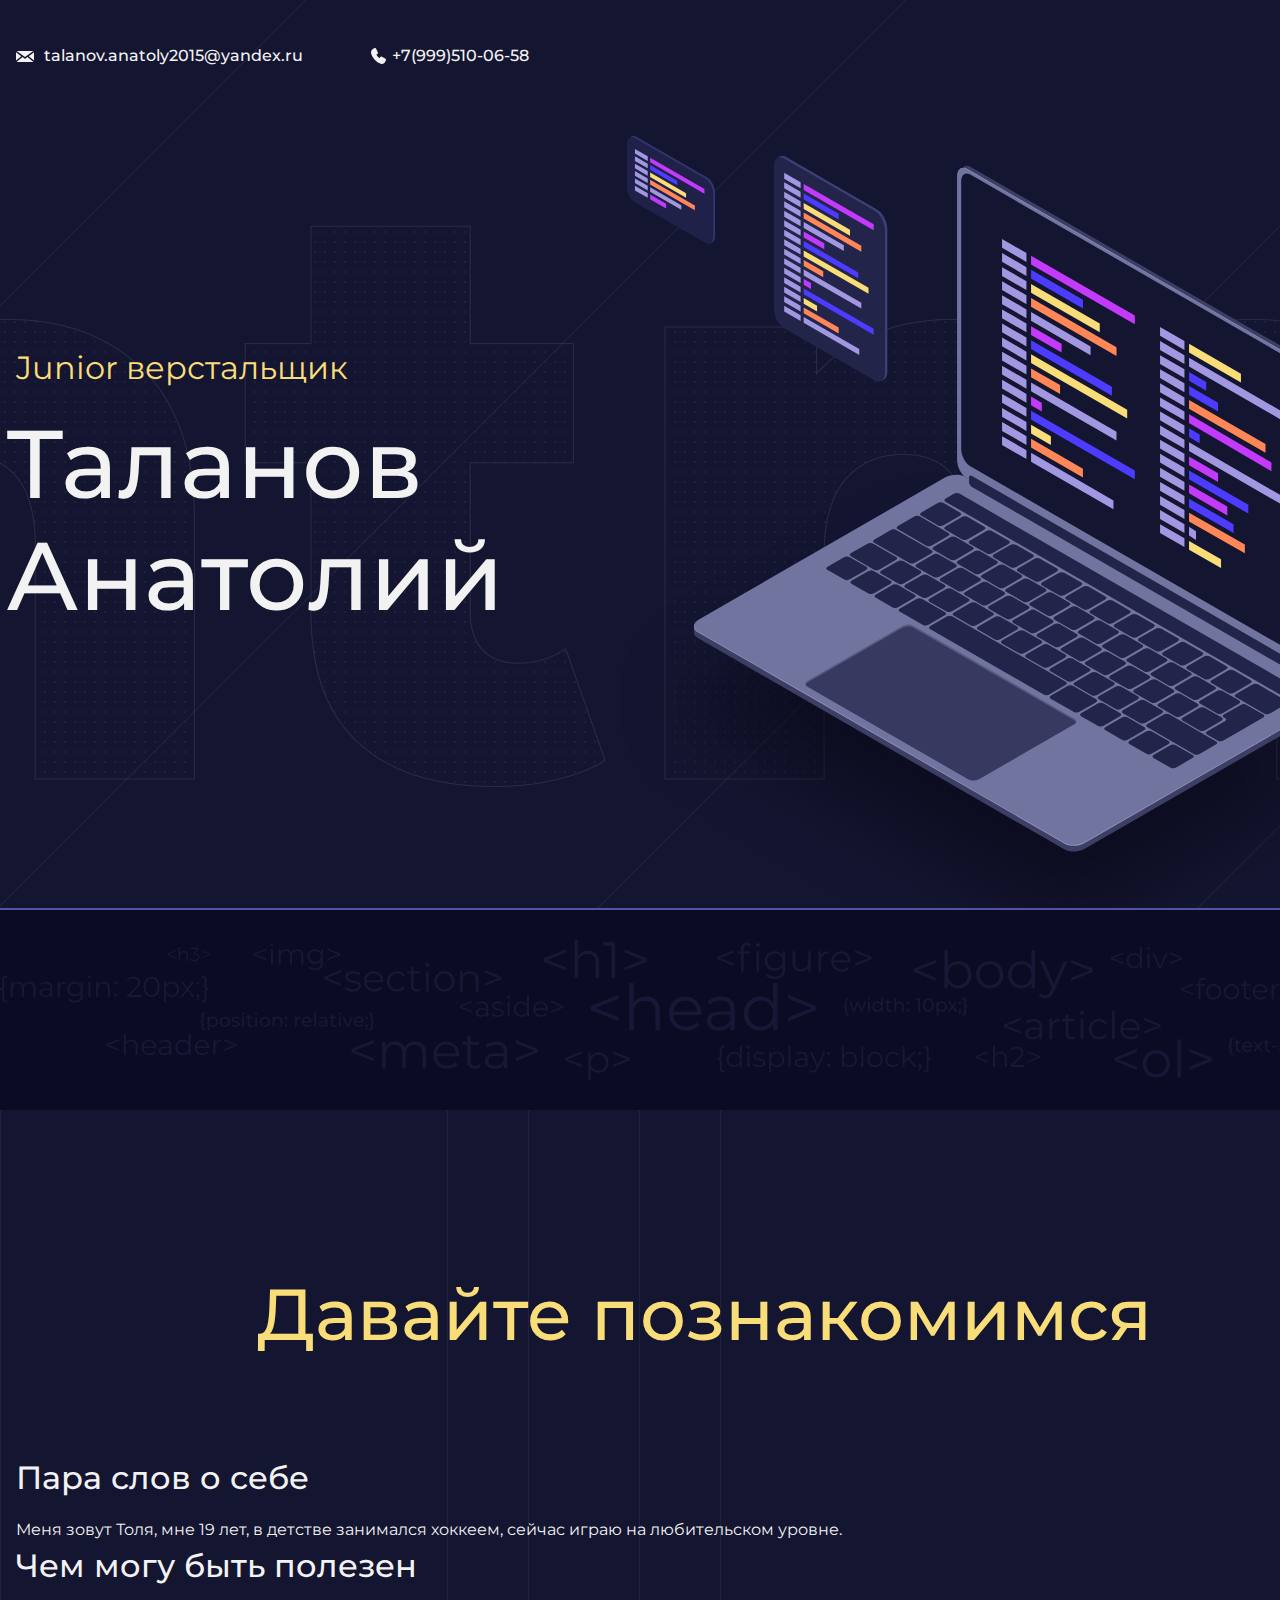
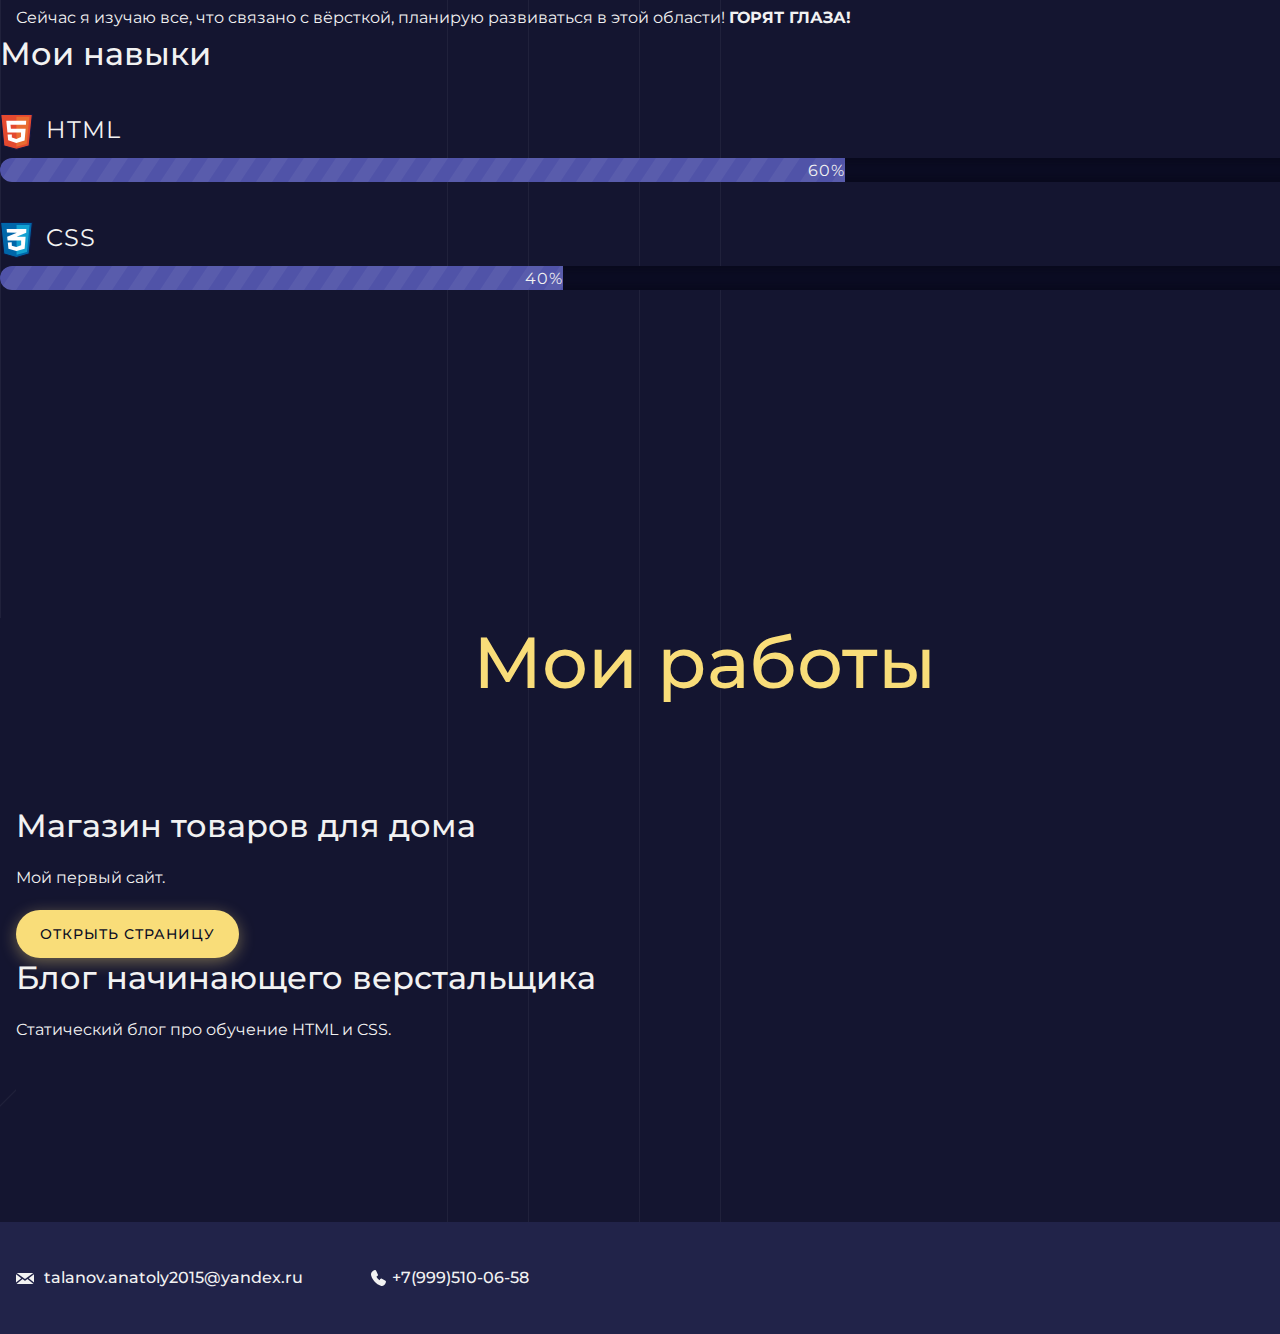
==== index.html @ 39958a8b "Загрузил файлы на сайт" ====
<!DOCTYPE html>
<html lang="ru">
  <head>
    <link href="https://fonts.googleapis.com/css?family=Montserrat:400,500,700|Old+Standard+TT&display=swap&subset=cyrillic" rel="stylesheet">
    <meta charset="UTF-8">
    <link rel="stylesheet" href="style.css">
    <title>Портфолио Junior верстальщика</title>
  </head>

  <body>
    <header class="page-header">
      <div class="container">
        <a class="header-email" href="mailto:talanov.anatoly2015@yandex.ru">talanov.anatoly2015@yandex.ru</a>
        <a class="header-phone" href="tel:+7(999)510-06-58">+7(999)510-06-58</a>
  </div>
    </header>

    <section class="hero-image">
      <div class="container">


      <h1 class="heading">Таланов Анатолий</h1>
      <p>Junior верстальщик</p>
    </div>
    </section>
    <section class="intro">
      <div class="container">

      <h2 class="subheading">Давайте познакомимся</h2>
      <figure class="user-image">
       <!-- <img src="files/user.jpg" width="928" height="536" alt="Фотография какой-то девушки"> -->
      </figure>
      <h3>Пара слов о себе</h3>
      <p>Меня зовут Толя, мне 19 лет, в детстве занимался хоккеем, сейчас играю на любительском уровне.</p>
      <h3>Чем могу быть полезен</h3>
      <p>Сейчас я изучаю все, что связано с вёрсткой, планирую развиваться в этой области! <strong>ГОРЯТ ГЛАЗА!</strong></p>
    </div>
    <div class="skills">
      <h3>Мои навыки</h3>
      <dl class="skills-list">
        <dt class="skill-html">HTML</dt>
            <dd class="level"><div style="width: 60%;">60%</div></dd>
        <dt class="skill-css">CSS</dt>
            <dd class="level"><div style="width: 40%";>40%</div></dd>
      </dl>
    </div>
    </section>
<div class="container">

    <section class="portfolio">
      <h2 class="subheading">Мои работы</h2>
     <figure class="project-image">
       <!-- <img src="files/project.jpg" width="928" height="536" alt="Cайт магазина товаров для дома"> -->
     </figure>
      <h3>Магазин товаров для дома</h3>
      <p>Мой первый сайт.</p>
     <a class="button" href="source/project-gloevk/index.html" target="_blank">Открыть страницу</a>
      <h3>Блог начинающего верстальщика</h3>
      <p>Статический блог про обучение HTML и CSS.</p>
    </div>
    </section>

    <footer class="page-footer">
      <div class="container">
        <a class="footer-email" href="mailto:talanov.anatoly2015@yandex.ru">talanov.anatoly2015@yandex.ru</a>
        <a class="footer-phone" href="tel:+7(999)510-06-58">+7(999)510-06-58</a>
    </div>
    </footer>
  </body>
</html>
---- style.css ----
body {
  position: relative;
  margin: 0;
  min-width: 1408px;
  font-family: "Montserrat", "Helvetica", "Arial", sans-serif;
  font-size: 16px;
  line-height: 32px;
  color: #f2f2f2;
  background-color: #141530;
  background-image: url("img/pattern-lines-hero.svg");
  background-position: center;
}

.container {
  max-width: 1408px;
  margin: 0 auto;
  padding: 0 16px;
}

.page-header {
  margin: 0;
  padding: 40px 0;
}

.page-header a,
.page-footer a {
  position: relative;
  margin-right: 64px;
  padding-bottom: 10px;
  padding-top: 9px;
  font-weight: 500;
  text-decoration: none;
  background-repeat: no-repeat;
  background-position: left;
  color: inherit;
}

.page-header a:focus,
.page-header a:hover,
.page-footer a:focus,
.page-footer a:hover {
  color: #f9dd79;
}

.page-header a::after,
.page-footer a::after {
  position: absolute;
  content: "";
  bottom: 0;
  left: 0;
  width: 0;
  height: 2px;
  background-color: #f9dd79;
  transition: width 200ms;
}

.page-header a:hover::after,
.page-footer a:hover::after {
  width: 100%;
}

.header-email,
.footer-email {
  padding-left: 28px;
  background-image: url("img/icon-email.svg");
}

.header-email:focus,
.header-email:hover,
.footer-email:focus,
.footer-email:hover {
  background-image: url("img/icon-email-alt.svg");
}

.header-phone,
.footer-phone {
  padding-left: 21px;
  background-image: url("img/icon-phone.svg");
}

.header-phone:focus,
.header-phone:hover,
.footer-phone:focus,
.footer-phone:hover {
  background-image: url("img/icon-phone-alt.svg");
}

.page-header a:active,
.page-footer a:active {
  opacity: 0.5;
}

.hero-image {
  position: relative;
  padding-top: 200px;
  height: 798px;
  background-image: url("img/bg-html.png");
  background-repeat: no-repeat;
  background-position-x: center;
  background-position-y: 48px;
}

.hero-image .container {
  display: flex;
  flex-direction: column;
}

.hero-image::before {
  position: absolute;
  content: "";
  top: 24px;
  left: calc(50vw - 32px);
  width: 800px;
  height: 800px;
  background-image: url("img/hero-image.svg");
  background-repeat: no-repeat;
}

.hero-image::after {
  position: absolute;
  content: "";
  height: 200px;
  width: 100%;
  bottom: 0;
  background-color: #0b0c23;
  background-image: url("img/bg-tags.svg");
  background-position: center;
  background-repeat: no-repeat;
  border-top: 2px solid #5053a8;
}

.heading {
  z-index: 1;
  order: 2;
  margin: 0 0 0 -10px;
  width: 815px;
  font-size: 96px;
  line-height: 112px;
  font-weight: 500;
}

.hero-image p {
  z-index: 1;
  order: 1;
  margin: 0;
  padding: 32px 0;
  padding-bottom: 16px;
  font-size: 32px;
  line-height: 48px;
  color: #f9dd79;
}

.intro,
.portfolio {
  background-color: #141530;
  background-image: url("img/pattern-lines.svg");
  background-repeat: repeat-y;
  background-position-x: center;
}

.intro {
  padding-top: 160px;
  padding-bottom: 120px;
  min-height: 828px;
}

.subheading {
  margin: 0 0 100px;
  text-align: center;
  font-size: 72px;
  line-height: 88px;
  font-weight: 500;
  color: #f9dd79;
}

.intro .container {
  position: relative;
}

.user-image {
  position: absolute;
  margin: 0;
}

.user-image img {
  width: 640px;
  height: 640px;
  object-fit: cover;
}

.intro .container div {
  margin-left: 720px;
  margin-bottom: 56px;
}

.intro h3,
.portfolio h3 {
  margin: 0 0 16px;
  font-size: 32px;
  line-height: 40px;
  font-weight: 500;
}

.intro p {
  margin: 0;
  z-index: 2;
}

.skills {
  margin-bottom: 0;
}

.skills h3 {
  margin-bottom: 40px;
}

.skills-list {
  margin: 0;
  padding: 0;
}

.skills-list dt {
  margin: 0 0 8px;
  padding-left: 46px;
  height: 36px;
  font-size: 24px;
  letter-spacing: 1px;
  background-repeat: no-repeat;
  background-position: left;
}

.skill-html {
  background-image: url("img/icon-html.svg");
}

.skill-css {
  background-image: url("img/icon-css.svg");
}

.level {
  margin: 0 0 40px;
  height: 24px;
  text-align: right;
  background-color: #0b0c23;
  box-shadow: inset 0 0 12px #070716;
  border-radius: 12px;
  overflow: hidden;
}

.skills .level div {
  margin: 0;
  height: 24px;
  letter-spacing: 1px;
  line-height: 26px;
  background-color: #5053a8;
  background-image: url("img/progress-pattern.svg");
}

.portfolio {
  margin: 0;
  padding-bottom: 160px;
}

.projects {
  margin: 0;
  padding: 0;
  list-style: none;
}

.projects li {
  position: relative;
  min-height: 256px;
  margin: 0 0 100px;
  padding-left: 528px;
}

.project-image {
  position: absolute;
  top: 0;
  left: 0;
  margin: 0;
}

.project-image img {
  width: 448px;
  height: 256px;
  object-fit: cover;
}

.projects p {
  margin: 0 0 32px;
}

.button {
  margin: 0;
  padding: 8px 24px;
  display: inline-block;
  vertical-align: baseline;
  font-size: 14px;
  font-weight: 500;
  letter-spacing: 1px;
  text-decoration: none;
  text-transform: uppercase;
  color: #0b0c23;
  background-color: #f9dd79;
  box-shadow: 0 4px 16px rgba(249, 221, 121, 0.4);
  border-radius: 24px;
  transition: background-color 100ms, box-shadow 100ms;
}

.button:focus,
.button:hover {
  background-color: #f9e7a8;
  box-shadow: 0 4px 32px rgba(249, 221, 121, 0.6);
}

.button:active {
  background-color: #b69e4b;
  box-shadow: none;
}

.page-footer {
  padding: 40px 0;
  background-color: #212349;
}
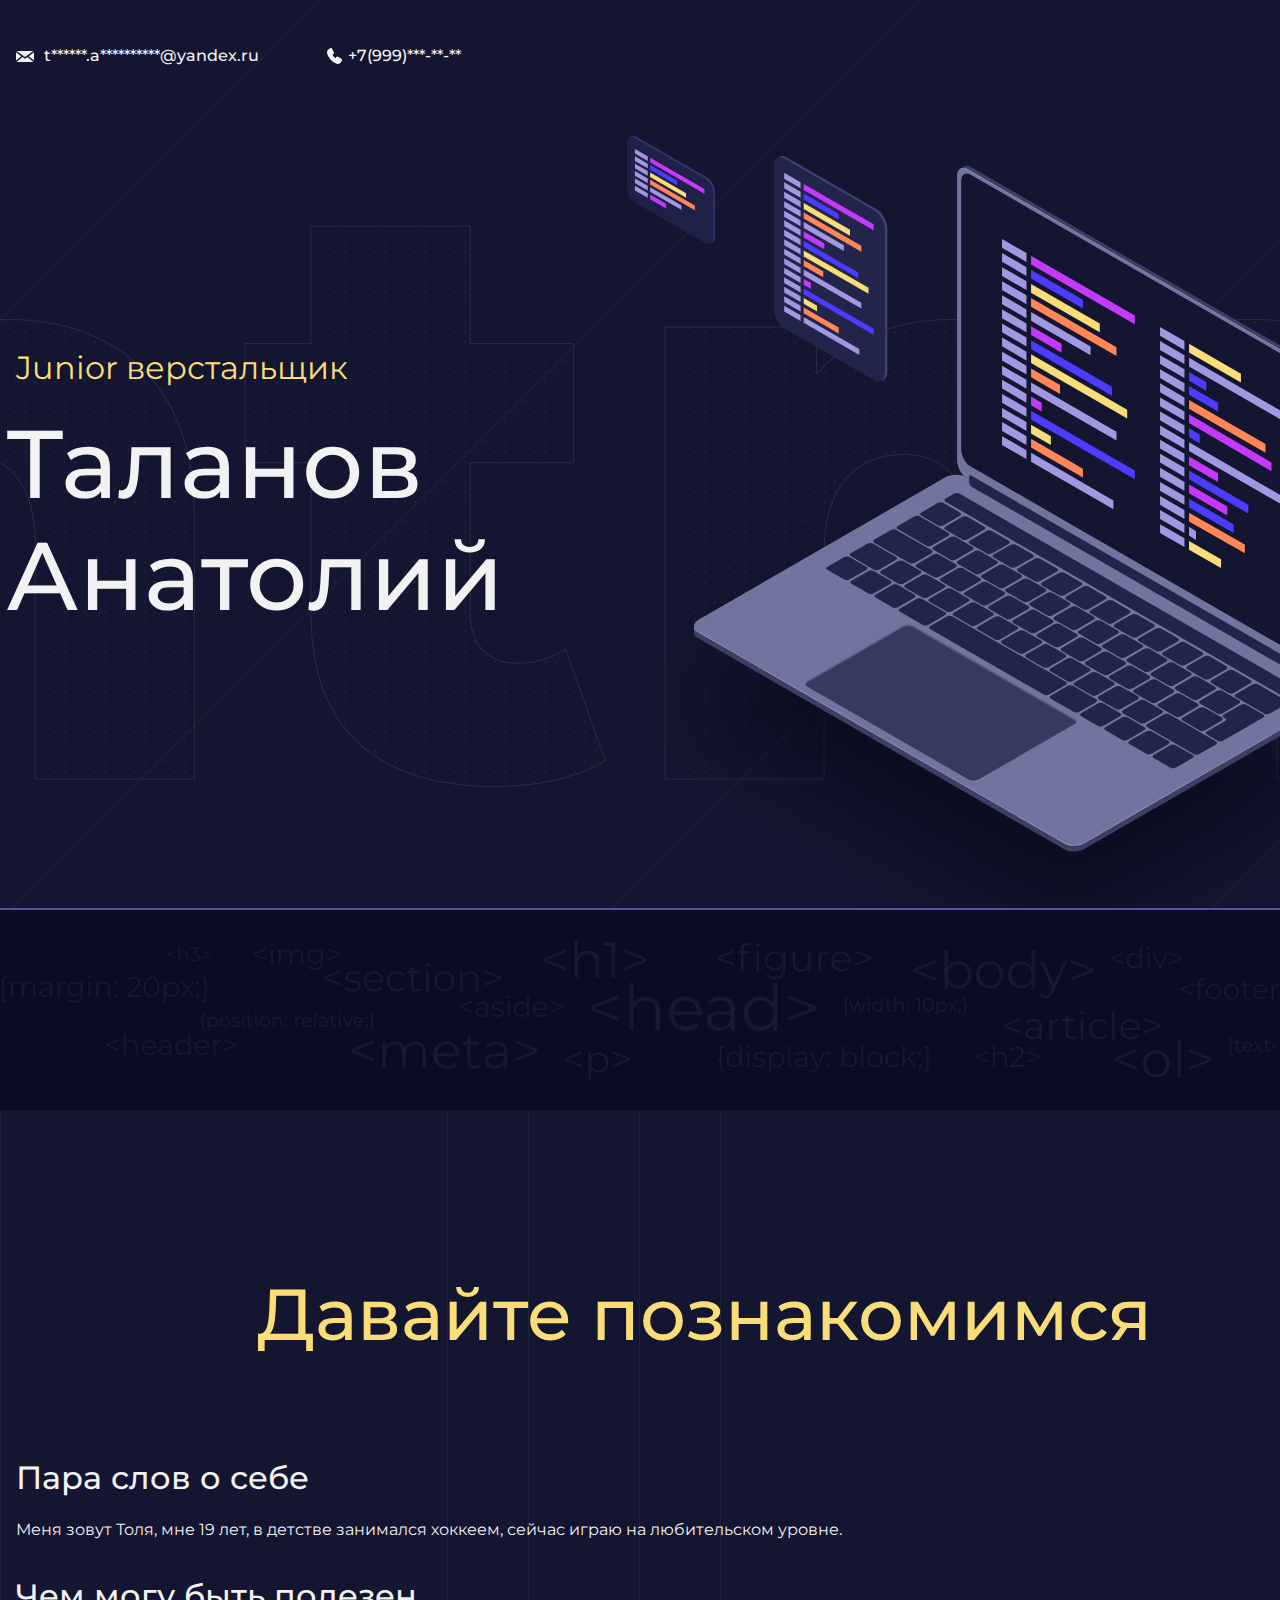
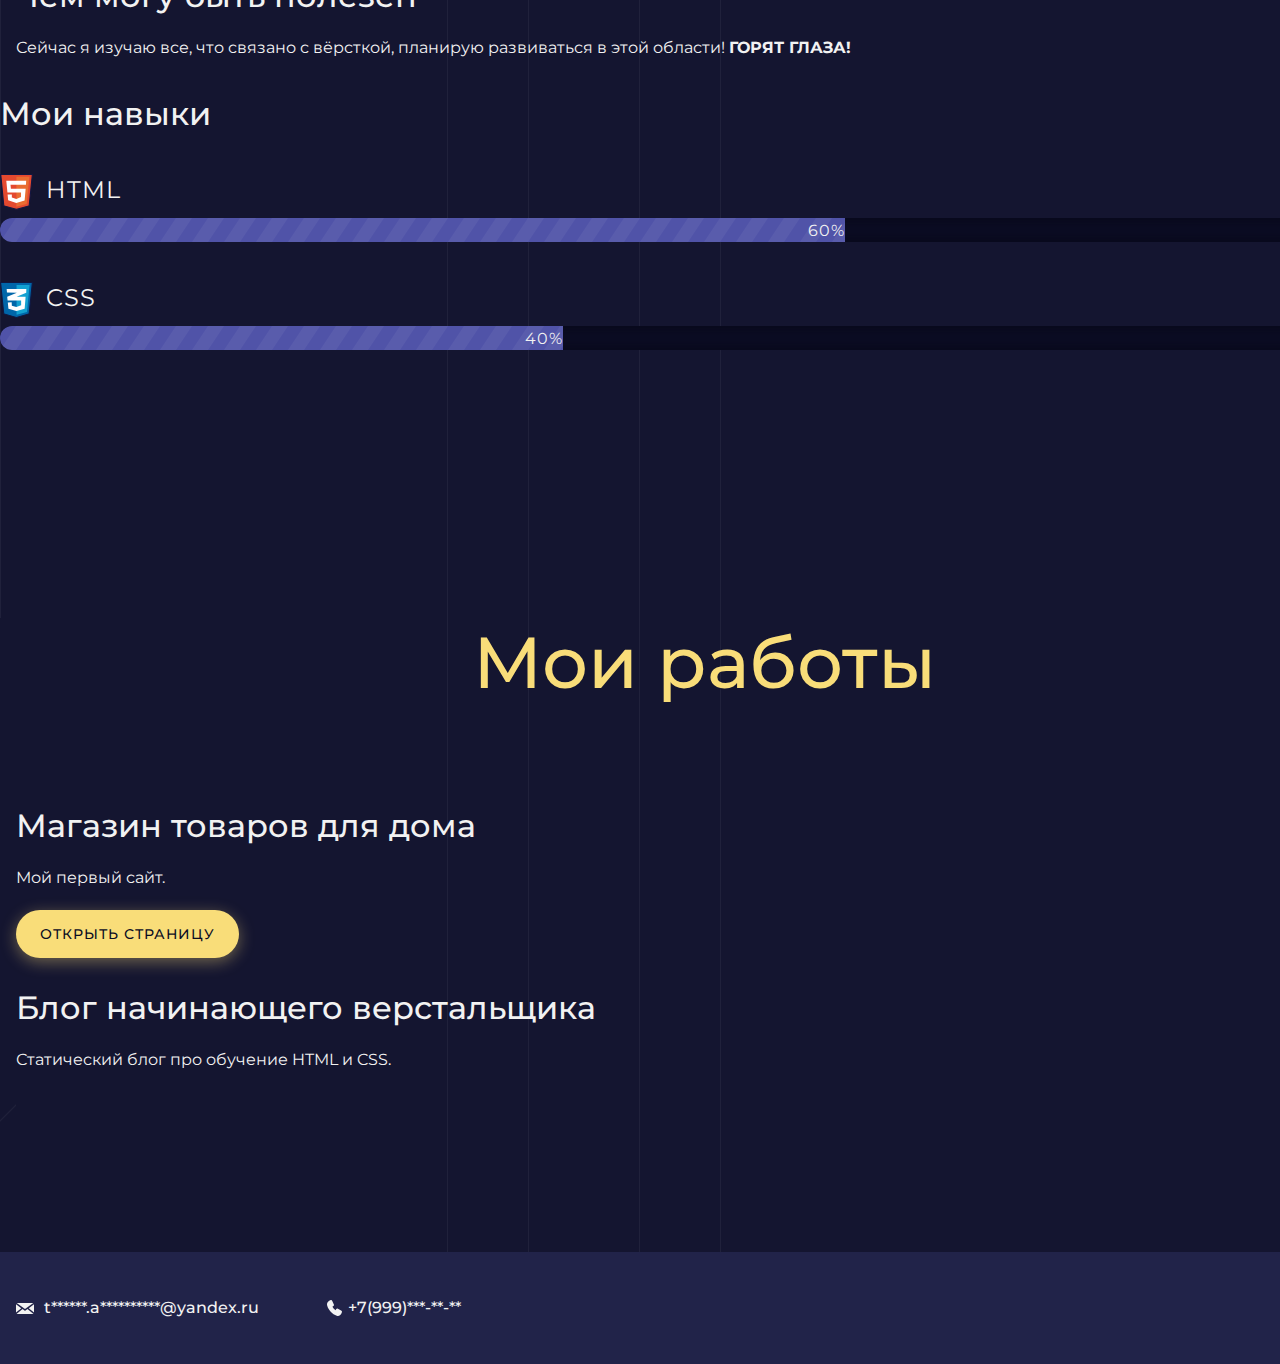
==== commit 3f2013d1: "index.html" ====
--- a/index.html
+++ b/index.html
@@ -10,8 +10,8 @@
   <body>
     <header class="page-header">
       <div class="container">
-        <a class="header-email" href="mailto:talanov.anatoly2015@yandex.ru">talanov.anatoly2015@yandex.ru</a>
-        <a class="header-phone" href="tel:+7(999)510-06-58">+7(999)510-06-58</a>
+        <a class="header-email" href="mailto:t******.a**********@yandex.ru">t******.a**********@yandex.ru</a>
+        <a class="header-phone" href="tel:+7(999)***-**-**">+7(999)***-**-**</a>
   </div>
     </header>
 
@@ -62,8 +62,8 @@
 
     <footer class="page-footer">
       <div class="container">
-        <a class="footer-email" href="mailto:talanov.anatoly2015@yandex.ru">talanov.anatoly2015@yandex.ru</a>
-        <a class="footer-phone" href="tel:+7(999)510-06-58">+7(999)510-06-58</a>
+        <a class="footer-email" href="mailto:t******.a**********@yandex.ru">t******.a**********@yandex.ru</a>
+        <a class="footer-phone" href="tel:+7(999)510-06-58">+7(999)***-**-**</a>
     </div>
     </footer>
   </body>
--- a/style.css
+++ b/style.css
@@ -199,6 +199,7 @@
   font-size: 32px;
   line-height: 40px;
   font-weight: 500;
+  margin-top: 30px;
 }
 
 .intro p {
@@ -322,4 +323,4 @@
 .page-footer {
   padding: 40px 0;
   background-color: #212349;
-}+}
